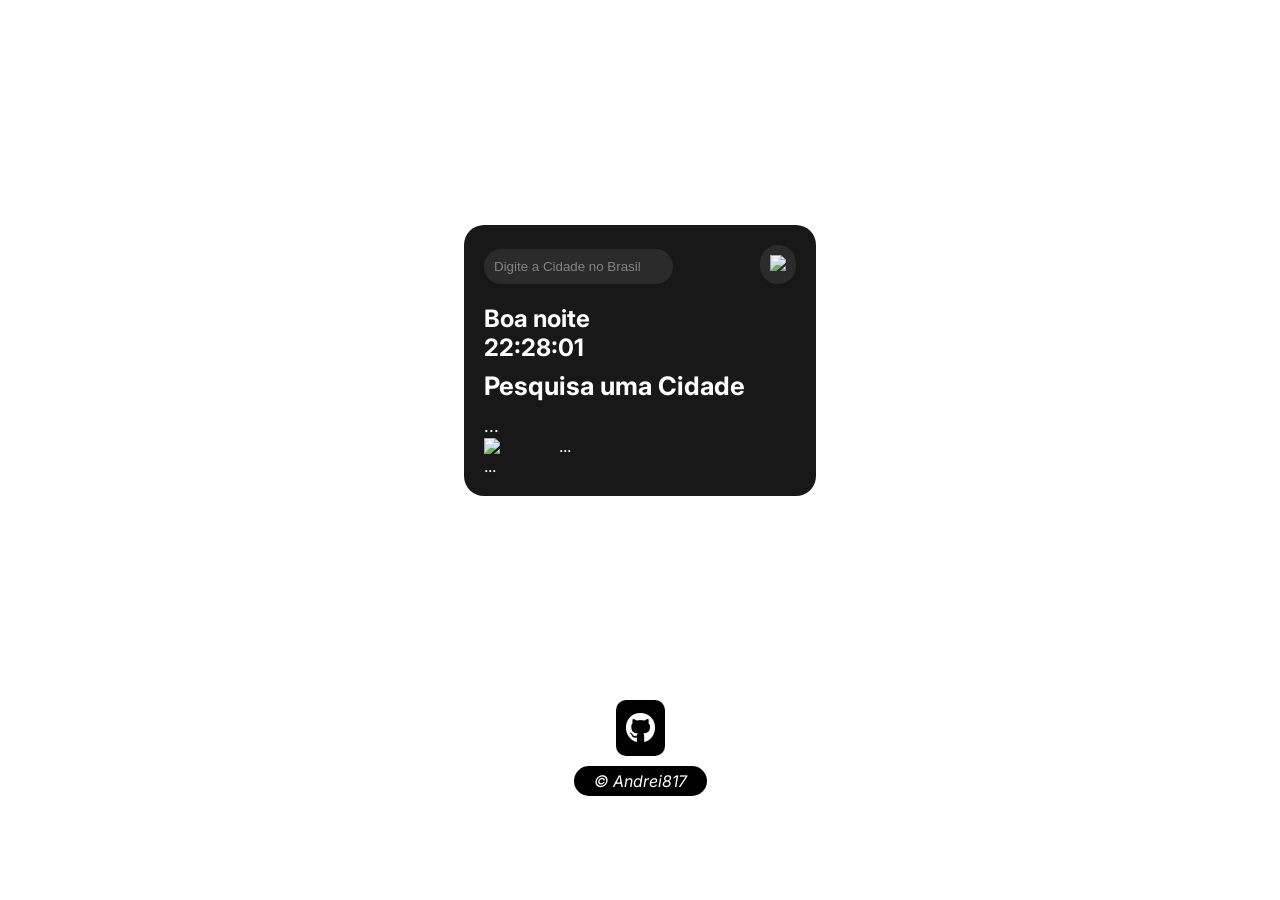
==== index.html @ ab4db353 "Add files via upload" ====
<!DOCTYPE html>
<html lang="pt-br">

<head>
    <meta charset="UTF-8">
    <meta name="viewport" content="width=device-width, initial-scale=1.0">
    <link rel="preconnect" href="https://fonts.googleapis.com">
    <link rel="preconnect" href="https://fonts.gstatic.com" crossorigin>
    <link rel="stylesheet" href="https://cdnjs.cloudflare.com/ajax/libs/font-awesome/6.5.0/css/all.min.css">
    <link
        href="https://fonts.googleapis.com/css2?family=Inter:ital,opsz,wght@0,14..32,100..900;1,14..32,100..900&display=swap"
        rel="stylesheet">
    <link rel="stylesheet" href="style.css">
    <title>Painel do Brasil</title>
</head>

<body>
    <section>
        <div class="container">
            <input class="buscar_cidade" type="text" placeholder="Digite a Cidade no Brasil">
            <button class="butao" onclick="buscar()">
                <img class="img2" src="img/lupa.png">
            </button>

            <div class="container2">
                <h1 id="msg"></h1>
                <h1 id="hour"></h1>
            </div>

            <div class="container3">
                <h1 class="cidade">Pesquisa uma Cidade</h1>
                <p class="graus">...</p>
            </div>

            <div class="container4">
                <img class="imagem-preview" src="https://openweathermap.org/payload/api/media/file/10d%402x.png">
                <p class="nublado">...</p>
                
            </div>
            <p class="umidade">...</p>
        </div>
    </section>

    <div class="flex-container">
    
        <a href="https://github.com/andrei817" target="_blank">
            <i class="fa-brands fa-github"></i>
        </a>
    
    </div>

    <footer>
        <p> &copy; Andrei817 </p>
    </footer>

    <script src="script.js"></script>

</body>

</html>
---- style.css ----
*{
    margin: 0;
    padding: 0;
    box-sizing: border-box;
}

body{
    overflow: hidden;
    font-family: "Inter", sans-serif;
    background-size: cover;
    background-position: center;
    background-repeat: no-repeat;
    transition: background 0.5s ease;
}

section{
    height: 80vh;
    width: 100vw;
    display: flex;
    justify-content: center;
    align-items: center;
}

.container{
    background-color: #000000;
    opacity: 0.9;
    border-radius: 20px;
    padding: 20px;
    color: #ffffff;
}

.container2{
    margin-top: 20px;
}

.graus{
    margin-top: 15px;
}

.container3{
    margin-top: 8px;
    font-size: 17px;
}

.container4{
    display: flex;
    align-items: center;
}

.imagem-preview{
    width: 75px;
}

input{
    border-radius: 20px;
    border: none;
    outline: none;
    background-color: #7c7c7c2b;
    padding: 10px;
    color: white;
    width: calc(100% -100px);
}

.butao{
    border: none;
    outline: none;
    padding: 10px;
    border-radius: 25px;
    background-color: #7c7c7c2b;
    margin-left: 83px;
}

.img2{
    width: 15px;
}

footer{
    font-style: italic;
    color: white;
    text-align: center;
    background-color: #000;
    border-radius: 25px;
    width: fit-content;
    margin: 0 auto;
    padding: 5px 20px;
    margin-top: 10px;
}

.nublado{
    text-transform: capitalize;
}

.flex-container {
    display: flex;
    gap: 20px;
    justify-content: center;
    margin-top: -20px;
    
}

.flex-container a {
    font-size: 30px;
    color: rgb(255, 255, 255);
    transition: 0.3s;
    background-color: #000000;
    padding: 10px;
    border-radius: 10px;
}

.flex-container a:hover {
    transform: scale(1.2);
}

.fa-youtube:hover {
    color: red;
}

.fa-instagram:hover {
    color: #E1306C;
}

.fa-github:hover {
    color: gray;
}

@media only screen and (max-width: 280px){
    .butao{
        display: inline;
        margin: auto;
        right: 20px;
    } 
}
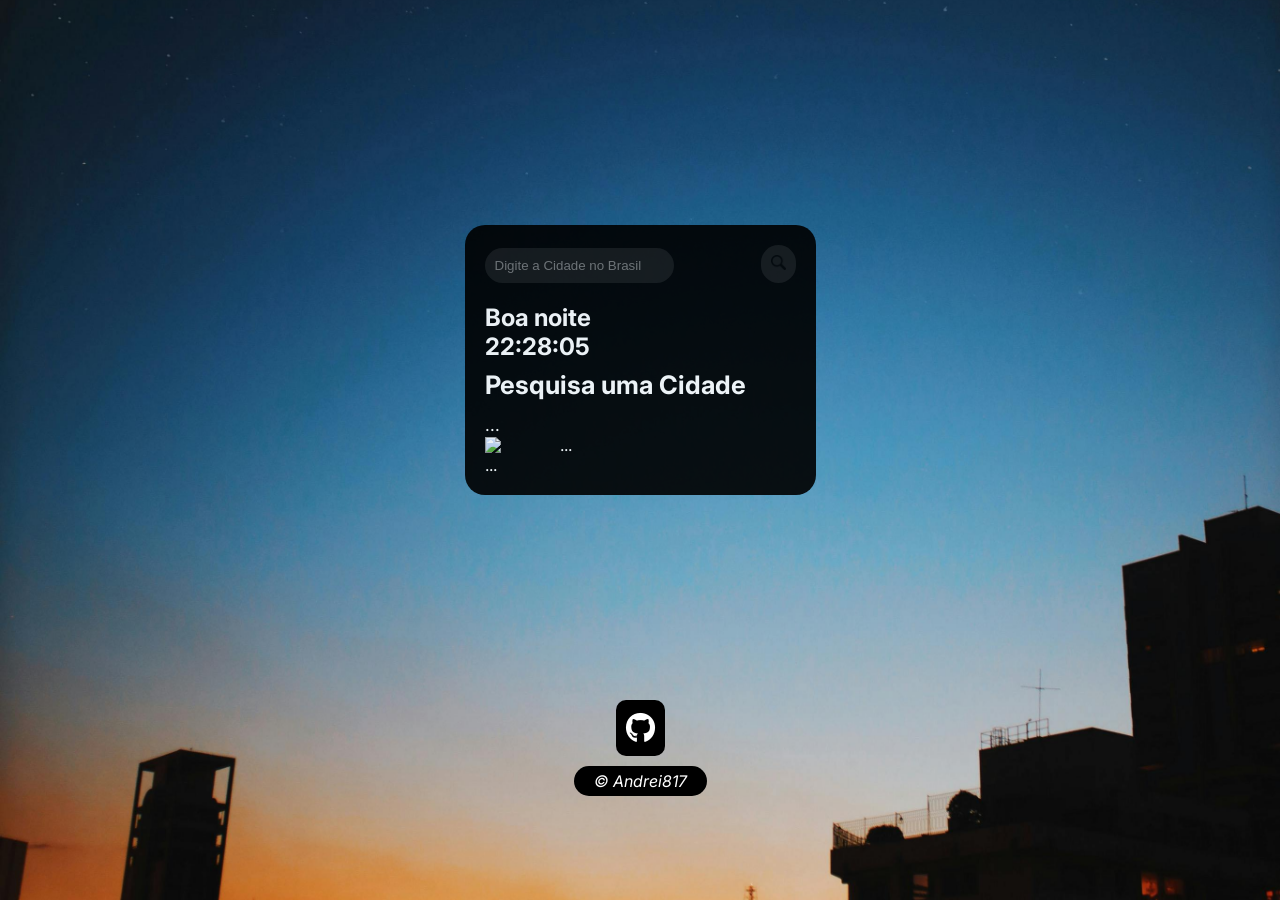
==== commit 281d76a4: "Update index.html Updated" ====
--- a/index.html
+++ b/index.html
@@ -4,6 +4,7 @@
 <head>
     <meta charset="UTF-8">
     <meta name="viewport" content="width=device-width, initial-scale=1.0">
+    <link rel="icon" type="image/png" href="img/tempo.png">
     <link rel="preconnect" href="https://fonts.googleapis.com">
     <link rel="preconnect" href="https://fonts.gstatic.com" crossorigin>
     <link rel="stylesheet" href="https://cdnjs.cloudflare.com/ajax/libs/font-awesome/6.5.0/css/all.min.css">
@@ -57,4 +58,4 @@
 
 </body>
 
-</html>+</html>
